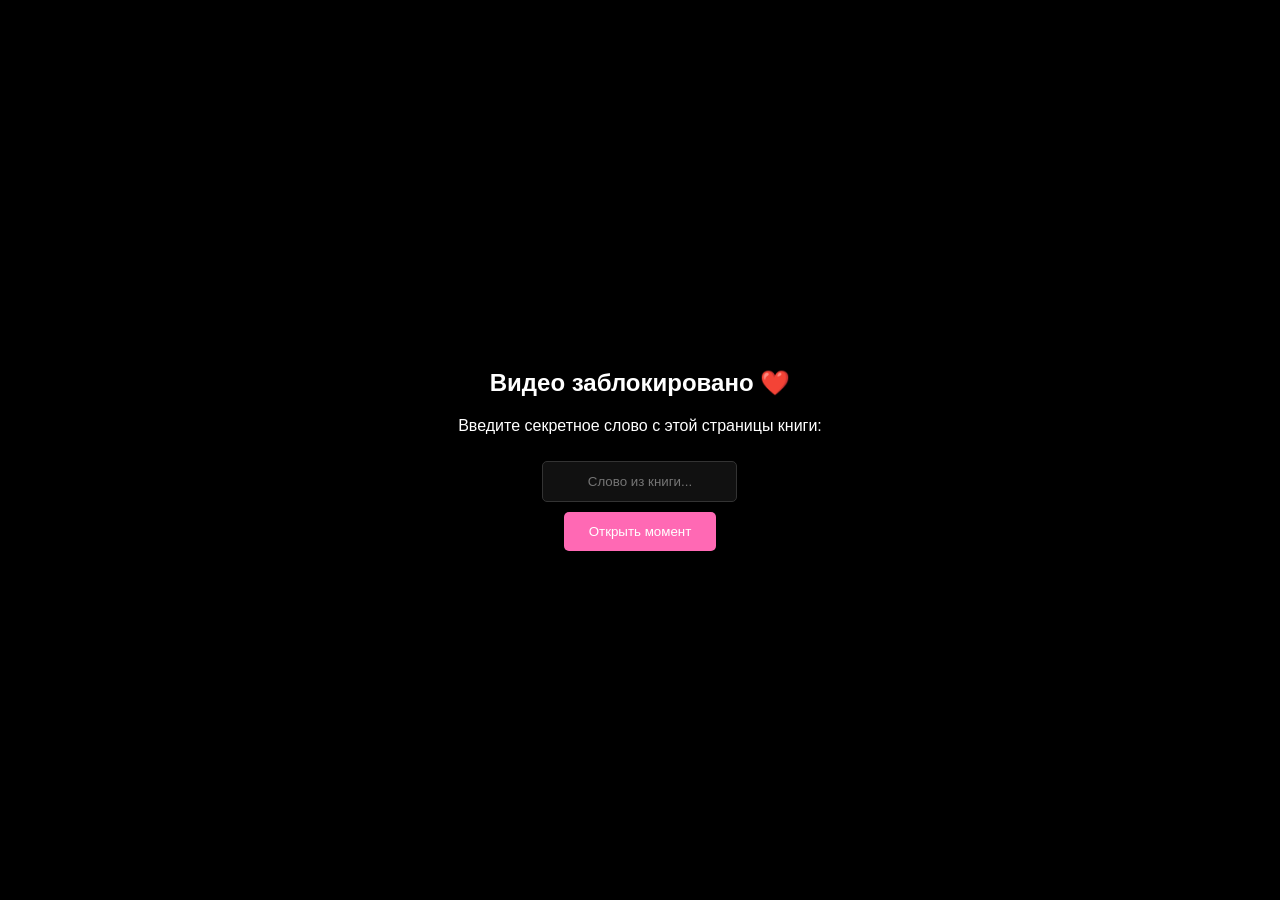
==== v1/index.html @ ade7597d "changed index and add book" ====
<!DOCTYPE html>
<html lang="ru">
<head>
    <meta charset="UTF-8">
    <meta name="viewport" content="width=device-width, initial-scale=1.0">
    <title>Наше Мгновение ❤️</title>
    <style>
        body { margin: 0; background: #000; color: #fff; font-family: sans-serif; display: flex; align-items: center; justify-content: center; height: 100vh; overflow: hidden; }
        .lock { text-align: center; padding: 20px; transition: 0.5s; }
        input { padding: 12px; border-radius: 5px; border: 1px solid #333; background: #111; color: #fff; text-align: center; margin: 10px 0; }
        button { padding: 12px 25px; background: #ff69b4; border: none; border-radius: 5px; color: #fff; cursor: pointer; }
        #player { display: none; width: 100%; height: 100%; }
        iframe { width: 100vw; height: 100vh; border: none; }
    </style>
</head>
<body>

    <div id="lockScreen" class="lock">
        <h2>Видео заблокировано ❤️</h2>
        <p>Введите секретное слово с этой страницы книги:</p>
        <input type="text" id="secretWord" placeholder="Слово из книги...">
        <br>
        <button onclick="unlock()">Открыть момент</button>
    </div>

    <div id="player">
        <iframe id="videoFrame" src="" allow="autoplay; encrypted-media" allowfullscreen></iframe>
    </div>

    <script>
        const CORRECT_WORD = "moment1"; // Замени на свое слово для этого видео
        const VIDEO_URL = "https://www.youtube.com/embed/1gKZk0O2jPU?autoplay=1";

        function unlock() {
            const val = document.getElementById('secretWord').value.toLowerCase().trim();
            if (val === CORRECT_WORD) {
                document.getElementById('lockScreen').style.display = 'none';
                document.getElementById('player').style.display = 'block';
                document.getElementById('videoFrame').src = VIDEO_URL;
            } else {
                alert("Неверно! Попробуй еще раз.");
            }
        }
    </script>
</body>
</html>
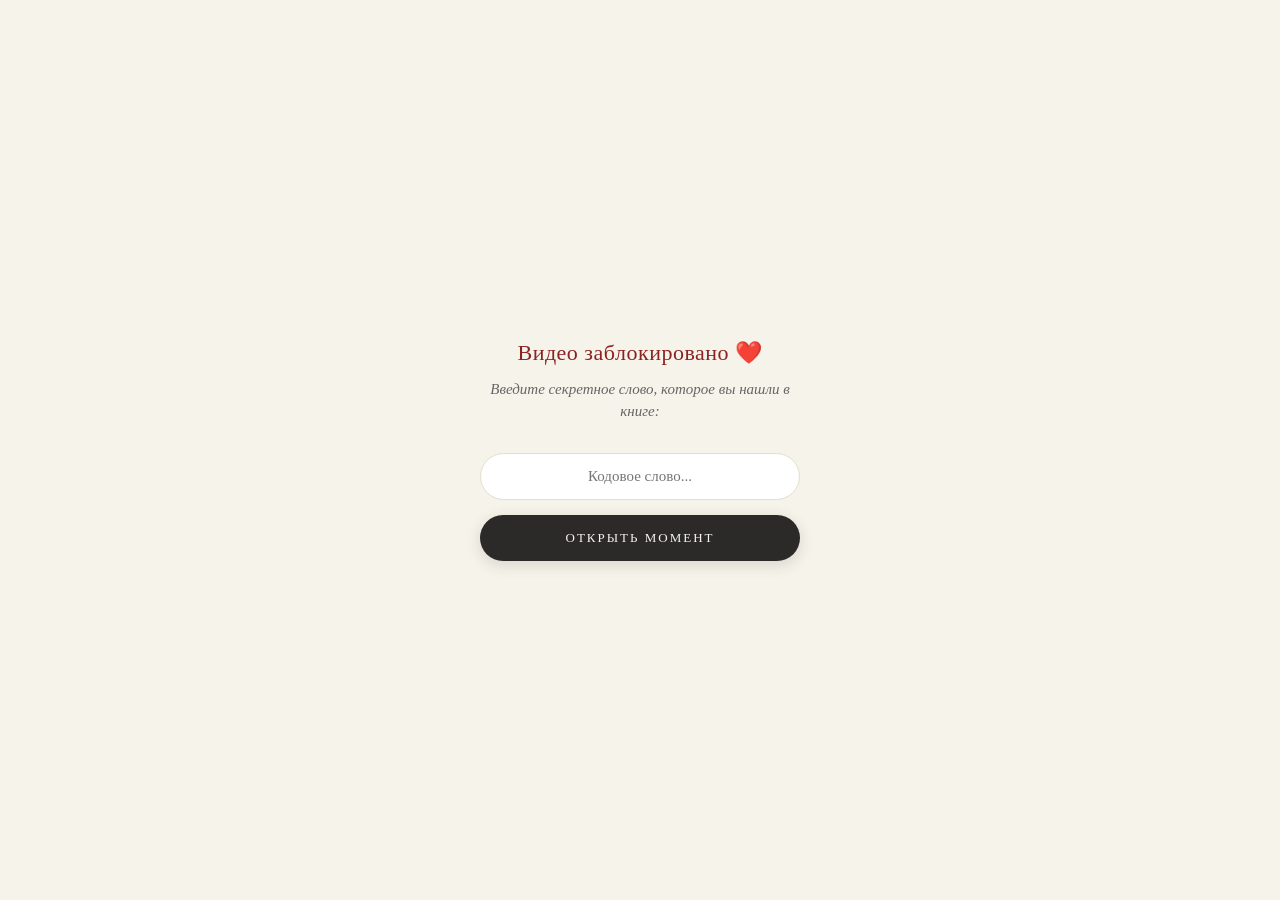
==== commit 4af0a949: "changed all book style" ====
--- a/v1/index.html
+++ b/v1/index.html
@@ -4,22 +4,14 @@
     <meta charset="UTF-8">
     <meta name="viewport" content="width=device-width, initial-scale=1.0">
     <title>Наше Мгновение ❤️</title>
-    <style>
-        body { margin: 0; background: #000; color: #fff; font-family: sans-serif; display: flex; align-items: center; justify-content: center; height: 100vh; overflow: hidden; }
-        .lock { text-align: center; padding: 20px; transition: 0.5s; }
-        input { padding: 12px; border-radius: 5px; border: 1px solid #333; background: #111; color: #fff; text-align: center; margin: 10px 0; }
-        button { padding: 12px 25px; background: #ff69b4; border: none; border-radius: 5px; color: #fff; cursor: pointer; }
-        #player { display: none; width: 100%; height: 100%; }
-        iframe { width: 100vw; height: 100vh; border: none; }
-    </style>
+    <link rel="stylesheet" href="v.css?v=1.0">
 </head>
 <body>
 
     <div id="lockScreen" class="lock">
         <h2>Видео заблокировано ❤️</h2>
-        <p>Введите секретное слово с этой страницы книги:</p>
-        <input type="text" id="secretWord" placeholder="Слово из книги...">
-        <br>
+        <p>Введите секретное слово, которое вы нашли в книге:</p>
+        <input type="text" id="secretWord" placeholder="Кодовое слово...">
         <button onclick="unlock()">Открыть момент</button>
     </div>
 
@@ -27,20 +19,6 @@
         <iframe id="videoFrame" src="" allow="autoplay; encrypted-media" allowfullscreen></iframe>
     </div>
 
-    <script>
-        const CORRECT_WORD = "moment1"; // Замени на свое слово для этого видео
-        const VIDEO_URL = "https://www.youtube.com/embed/1gKZk0O2jPU?autoplay=1";
-
-        function unlock() {
-            const val = document.getElementById('secretWord').value.toLowerCase().trim();
-            if (val === CORRECT_WORD) {
-                document.getElementById('lockScreen').style.display = 'none';
-                document.getElementById('player').style.display = 'block';
-                document.getElementById('videoFrame').src = VIDEO_URL;
-            } else {
-                alert("Неверно! Попробуй еще раз.");
-            }
-        }
-    </script>
+    <script src="v.js"></script>
 </body>
 </html>
--- a/v1/v.css
+++ b/v1/v.css
@@ -0,0 +1,106 @@
+/* Полное автономное содержимое для v1/v.css */
+
+* {
+    box-shadow: none;
+    box-sizing: border-box;
+    margin: 0;
+    padding: 0;
+    -webkit-tap-highlight-color: transparent;
+}
+
+body { 
+    margin: 0; 
+    background-color: #f6f3ea; /* Наш фирменный кремовый фон */
+    color: #2c2a29; 
+    font-family: 'Georgia', serif; 
+    display: flex; 
+    align-items: center; 
+    justify-content: center; 
+    height: 100vh; 
+    padding: 20px;
+}
+
+.lock { 
+    text-align: center; 
+    width: 100%;
+    max-width: 320px; 
+}
+
+h2 { 
+    font-size: 22px;
+    font-weight: normal; 
+    color: #8c2323; /* Наш благородный красный */
+    margin-bottom: 12px; 
+    letter-spacing: 0.5px;
+}
+
+p { 
+    font-size: 15px;
+    color: #666; 
+    font-style: italic; 
+    margin-bottom: 30px; 
+    line-height: 1.5;
+}
+
+input { 
+    width: 100%;
+    padding: 14px 20px; 
+    margin-bottom: 15px;
+    border: 1px solid #e3decb; 
+    background: #ffffff; 
+    text-align: center; 
+    font-family: 'Georgia', serif;
+    font-size: 15px;
+    color: #2c2a29;
+    border-radius: 25px; /* Идеально круглые углы */
+    outline: none;
+    transition: all 0.3s ease;
+}
+
+input:focus {
+    border-color: #b5a895;
+    background-color: #fffdf9;
+}
+
+button { 
+    width: 100%;
+    padding: 15px 20px; 
+    background: #2c2a29; 
+    color: #f6f3ea; 
+    border: none; 
+    border-radius: 25px; /* Идеально круглая кнопка */
+    font-family: 'Georgia', serif;
+    font-size: 13px;
+    text-transform: uppercase;
+    letter-spacing: 2px;
+    cursor: pointer;
+    box-shadow: 0 4px 15px rgba(44, 42, 41, 0.15);
+    transition: all 0.3s ease;
+}
+
+button:hover {
+    background: #403d3a;
+}
+
+button:active {
+    transform: translateY(1px);
+    box-shadow: 0 2px 10px rgba(44, 42, 41, 0.1);
+}
+
+/* Настройки полноэкранного плеера */
+#player { 
+    display: none; 
+    position: fixed;
+    top: 0;
+    left: 0;
+    width: 100vw; 
+    height: 100vh; 
+    background: #000;
+    z-index: 999;
+}
+
+iframe { 
+    width: 100%; 
+    height: 100%; 
+    border: none; 
+}
